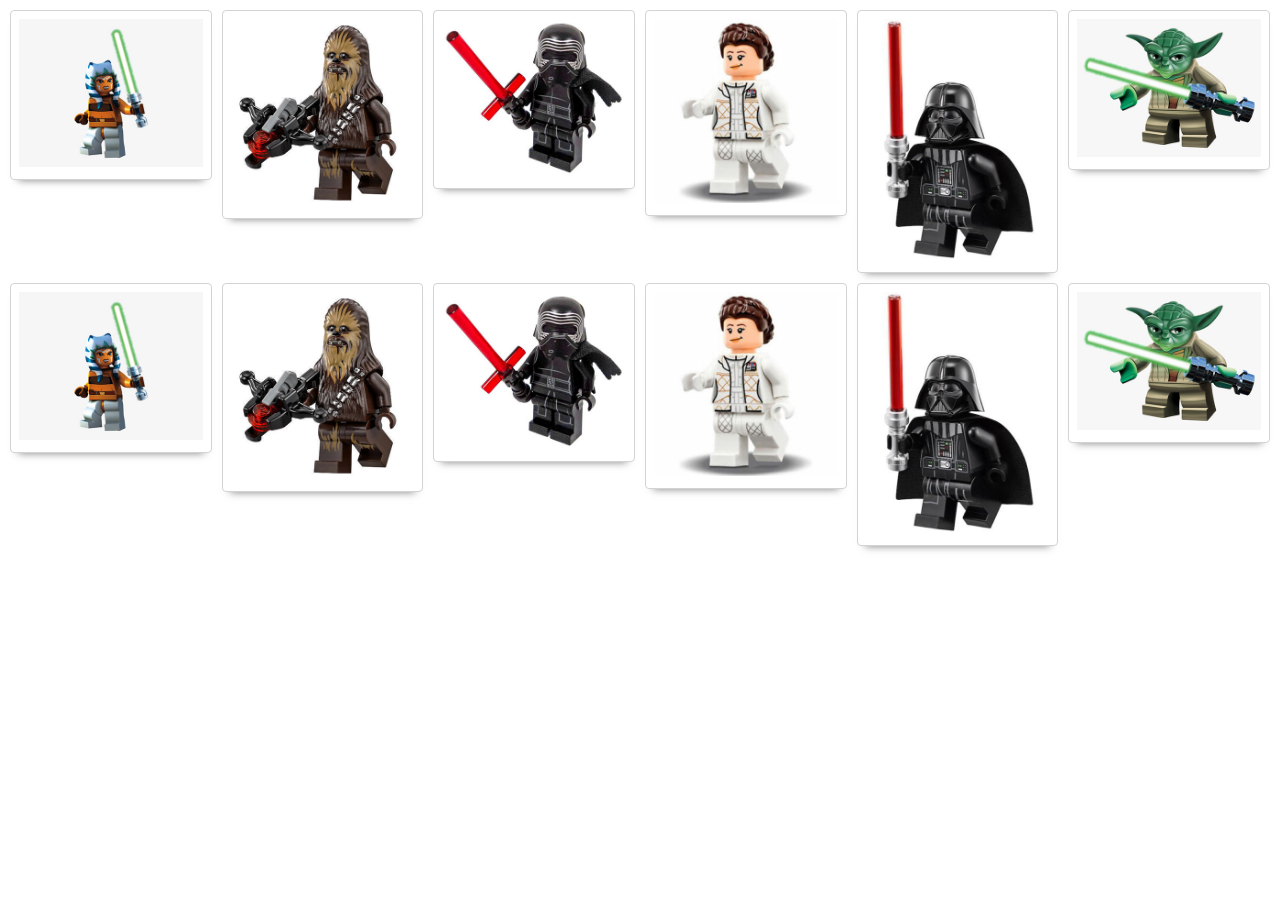
==== prep-css-flexbox/flex-wrap.html @ 0941d332 "Completed prep-css-flexbox exercise." ====
<!DOCTYPE html>
<html lang="en">

<head>
  <meta charset="UTF-8">
  <meta name="viewport" content="width=device-width, initial-scale=1.0">
  <meta http-equiv="X-UA-Compatible" content="ie=edge">
  <title>CSS Flexbox - flex-wrap</title>
  <link rel="stylesheet" href="reset.css">
  <link rel="stylesheet" href="starwars.css">
  <style>
    /* your styles here 👇 */
    #card-deck {
      display: flex;
      flex-wrap: wrap;
      padding: 5px;
    }

    .card-container {
      padding: 5px;
      flex-basis: calc(100% / 6);
    }
  </style>
</head>

<body>
  <div id="card-deck">
    <div class="card-container">
      <div class="star-wars-card">
        <img src="images/ahsoka.jpg" alt="Ahsoka">
      </div>
    </div>
    <div class="card-container">
      <div class="star-wars-card">
        <img src="images/chewie.jpg" alt="Chewie">
      </div>
    </div>
    <div class="card-container">
      <div class="star-wars-card">
        <img src="images/kylo.jpg" alt="Kylo">
      </div>
    </div>
    <div class="card-container">
      <div class="star-wars-card">
        <img src="images/leia.jpg" alt="Leia">
      </div>
    </div>
    <div class="card-container">
      <div class="star-wars-card">
        <img src="images/vader.jpg" alt="Vader">
      </div>
    </div>
    <div class="card-container">
      <div class="star-wars-card">
        <img src="images/yoda.jpg" alt="Yoda">
      </div>
    </div>
    <div class="card-container">
      <div class="star-wars-card">
        <img src="images/ahsoka.jpg" alt="Ahsoka">
      </div>
    </div>
    <div class="card-container">
      <div class="star-wars-card">
        <img src="images/chewie.jpg" alt="Chewie">
      </div>
    </div>
    <div class="card-container">
      <div class="star-wars-card">
        <img src="images/kylo.jpg" alt="Kylo">
      </div>
    </div>
    <div class="card-container">
      <div class="star-wars-card">
        <img src="images/leia.jpg" alt="Leia">
      </div>
    </div>
    <div class="card-container">
      <div class="star-wars-card">
        <img src="images/vader.jpg" alt="Vader">
      </div>
    </div>
    <div class="card-container">
      <div class="star-wars-card">
        <img src="images/yoda.jpg" alt="Yoda">
      </div>
    </div>
  </div>
</body>

</html>
---- prep-css-flexbox/starwars.css ----
.star-wars-card {
  padding: 0.5rem;
  border: 1px solid lightgray;
  border-radius: 0.25rem;
  box-shadow: 0 8px 8px -8px rgba(0, 0, 0, 0.5);
}

.star-wars-card img {
  width: 100%;
  background-color: lightgray;
}
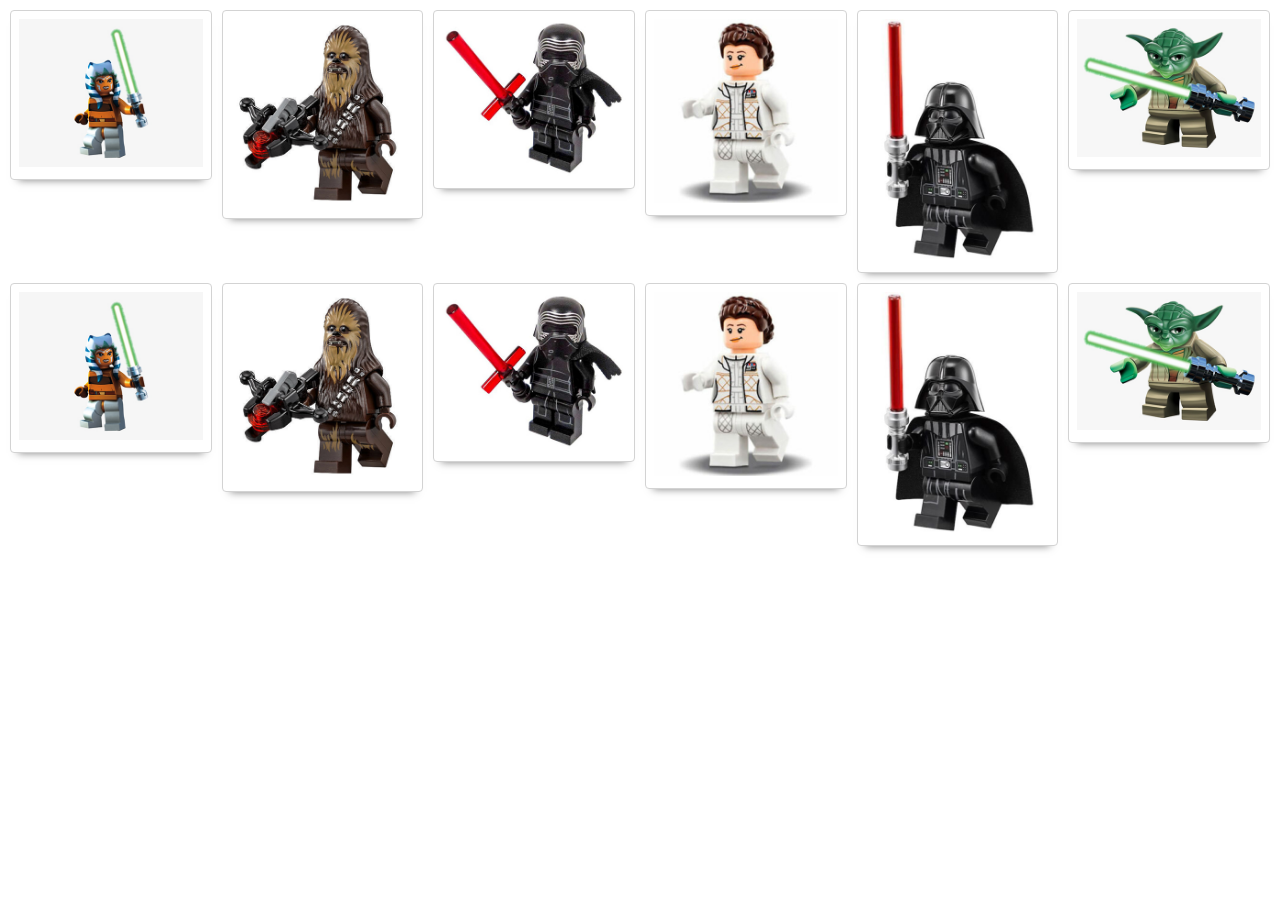
==== commit a53c708a: "Completed prep-css-flexbox exercise" ====
--- a/prep-css-flexbox/flex-wrap.html
+++ b/prep-css-flexbox/flex-wrap.html
@@ -17,8 +17,8 @@
     }
 
     .card-container {
+      flex-basis: calc(100% / 6);
       padding: 5px;
-      flex-basis: calc(100% / 6);
     }
   </style>
 </head>
